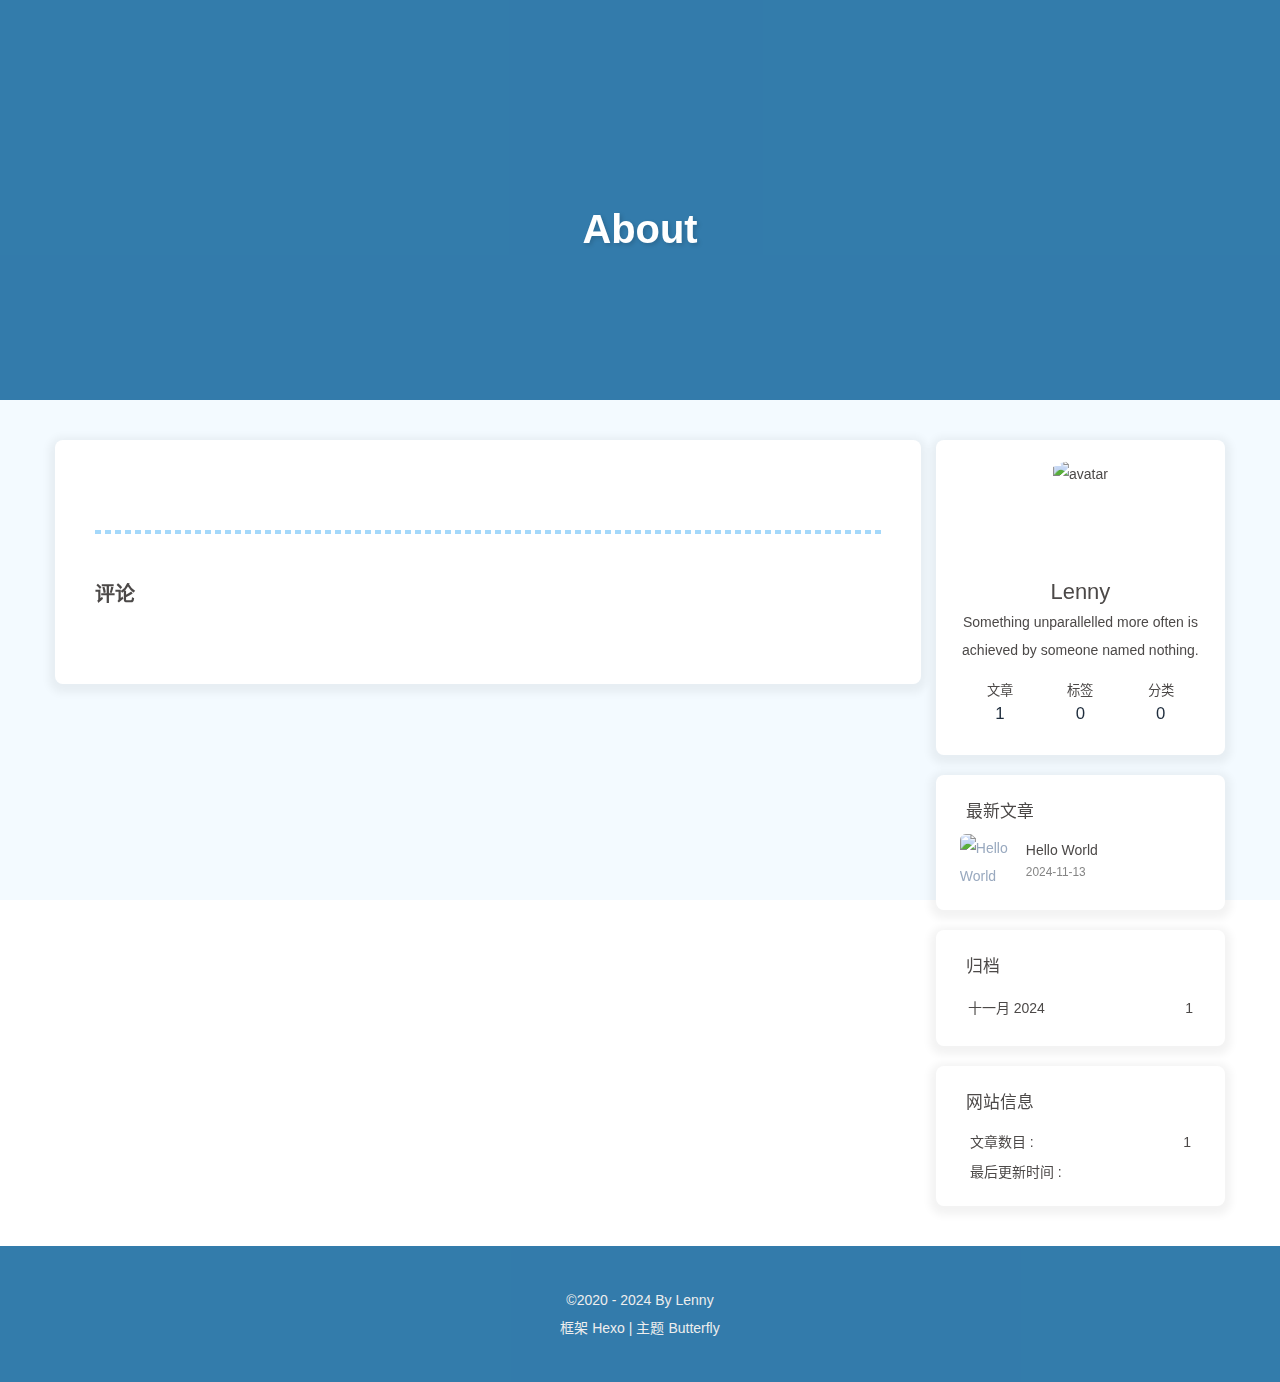
==== about/index.html @ 35378932 "Site updated: 2024-11-13 17:16:41" ====
<!DOCTYPE html><html lang="zh-CN" data-theme="light"><head><meta charset="UTF-8"><meta http-equiv="X-UA-Compatible" content="IE=edge"><meta name="viewport" content="width=device-width, initial-scale=1.0,viewport-fit=cover"><title>About | Lenny 的 博客</title><meta name="author" content="Lenny"><meta name="copyright" content="Lenny"><meta name="format-detection" content="telephone=no"><meta name="theme-color" content="#ffffff"><meta name="description" content="Something unparallelled more often is achieved by someone named nothing.">
<meta property="og:type" content="website">
<meta property="og:title" content="About">
<meta property="og:url" content="https://lennylzy.github.io/about/index.html">
<meta property="og:site_name" content="Lenny 的 博客">
<meta property="og:description" content="Something unparallelled more often is achieved by someone named nothing.">
<meta property="og:locale" content="zh_CN">
<meta property="og:image" content="https://lennylzy.github.io/assets/banner.png">
<meta property="article:published_time" content="2023-07-09T06:47:13.000Z">
<meta property="article:modified_time" content="2023-07-17T06:09:31.684Z">
<meta property="article:author" content="Lenny">
<meta name="twitter:card" content="summary">
<meta name="twitter:image" content="https://lennylzy.github.io/assets/banner.png"><link rel="shortcut icon" href="/assets/avatar.jpg"><link rel="canonical" href="https://lennylzy.github.io/about/index.html"><link rel="preconnect" href="//cdn.jsdelivr.net"/><link rel="stylesheet" href="/css/index.css"><link rel="stylesheet" href="https://cdn.jsdelivr.net/npm/@fortawesome/fontawesome-free/css/all.min.css"><script>
    (() => {
      
    const saveToLocal = {
      set: (key, value, ttl) => {
        if (!ttl) return
        const expiry = Date.now() + ttl * 86400000
        localStorage.setItem(key, JSON.stringify({ value, expiry }))
      },
      get: key => {
        const itemStr = localStorage.getItem(key)
        if (!itemStr) return undefined
        const { value, expiry } = JSON.parse(itemStr)
        if (Date.now() > expiry) {
          localStorage.removeItem(key)
          return undefined
        }
        return value
      }
    }

    window.btf = {
      saveToLocal,
      getScript: (url, attr = {}) => new Promise((resolve, reject) => {
        const script = document.createElement('script')
        script.src = url
        script.async = true
        Object.entries(attr).forEach(([key, val]) => script.setAttribute(key, val))
        script.onload = script.onreadystatechange = () => {
          if (!script.readyState || /loaded|complete/.test(script.readyState)) resolve()
        }
        script.onerror = reject
        document.head.appendChild(script)
      }),
      getCSS: (url, id) => new Promise((resolve, reject) => {
        const link = document.createElement('link')
        link.rel = 'stylesheet'
        link.href = url
        if (id) link.id = id
        link.onload = link.onreadystatechange = () => {
          if (!link.readyState || /loaded|complete/.test(link.readyState)) resolve()
        }
        link.onerror = reject
        document.head.appendChild(link)
      }),
      addGlobalFn: (key, fn, name = false, parent = window) => {
        if (!false && key.startsWith('pjax')) return
        const globalFn = parent.globalFn || {}
        globalFn[key] = globalFn[key] || {}
        globalFn[key][name || Object.keys(globalFn[key]).length] = fn
        parent.globalFn = globalFn
      }
    }
  
      
      const activateDarkMode = () => {
        document.documentElement.setAttribute('data-theme', 'dark')
        if (document.querySelector('meta[name="theme-color"]') !== null) {
          document.querySelector('meta[name="theme-color"]').setAttribute('content', '#0d0d0d')
        }
      }
      const activateLightMode = () => {
        document.documentElement.setAttribute('data-theme', 'light')
        if (document.querySelector('meta[name="theme-color"]') !== null) {
          document.querySelector('meta[name="theme-color"]').setAttribute('content', '#ffffff')
        }
      }

      btf.activateDarkMode = activateDarkMode
      btf.activateLightMode = activateLightMode

      const theme = saveToLocal.get('theme')
    
          theme === 'dark' ? activateDarkMode() : theme === 'light' ? activateLightMode() : null
        
      
      const asideStatus = saveToLocal.get('aside-status')
      if (asideStatus !== undefined) {
        document.documentElement.classList.toggle('hide-aside', asideStatus === 'hide')
      }
    
      
    const detectApple = () => {
      if (/iPad|iPhone|iPod|Macintosh/.test(navigator.userAgent)) {
        document.documentElement.classList.add('apple')
      }
    }
    detectApple()
  
    })()
  </script><script>const GLOBAL_CONFIG = {
  root: '/',
  algolia: undefined,
  localSearch: undefined,
  translate: undefined,
  highlight: {"plugin":"highlight.js","highlightCopy":true,"highlightLang":true,"highlightHeightLimit":false,"highlightFullpage":false,"highlightMacStyle":false},
  copy: {
    success: '复制成功',
    error: '复制失败',
    noSupport: '浏览器不支持'
  },
  relativeDate: {
    homepage: false,
    post: false
  },
  runtime: '',
  dateSuffix: {
    just: '刚刚',
    min: '分钟前',
    hour: '小时前',
    day: '天前',
    month: '个月前'
  },
  copyright: undefined,
  lightbox: 'null',
  Snackbar: undefined,
  infinitegrid: {
    js: 'https://cdn.jsdelivr.net/npm/@egjs/infinitegrid/dist/infinitegrid.min.js',
    buttonText: '加载更多'
  },
  isPhotoFigcaption: false,
  islazyload: false,
  isAnchor: false,
  percent: {
    toc: true,
    rightside: false,
  },
  autoDarkmode: false
}</script><script id="config-diff">var GLOBAL_CONFIG_SITE = {
  title: 'About',
  isPost: false,
  isHome: false,
  isHighlightShrink: false,
  isToc: false,
  isShuoshuo: false
}</script><link rel="stylesheet" href="/self/duotone.css"><meta name="generator" content="Hexo 7.3.0"></head><body><div id="web_bg" style="background-color: #f3faff;"></div><div id="sidebar"><div id="menu-mask"></div><div id="sidebar-menus"><div class="avatar-img text-center"><img src="/assets/avatar.jpg" onerror="onerror=null;src='/img/friend_404.gif'" alt="avatar"/></div><div class="site-data text-center"><a href="/archives/"><div class="headline">文章</div><div class="length-num">1</div></a><a href="/tags/"><div class="headline">标签</div><div class="length-num">0</div></a><a href="/categories/"><div class="headline">分类</div><div class="length-num">0</div></a></div><div class="menus_items"><div class="menus_item"><a class="site-page" href="/"><i class="fa-fw fas fa-home"></i><span> 首页</span></a></div><div class="menus_item"><a class="site-page" href="/archives/"><i class="fa-fw fas fa-archive"></i><span> 归档</span></a></div><div class="menus_item"><a class="site-page" href="/tags/"><i class="fa-fw fas fa-tags"></i><span> 标签</span></a></div><div class="menus_item"><a class="site-page" href="/categories/"><i class="fa-fw fas fa-folder-open"></i><span> 分类</span></a></div><div class="menus_item"><a class="site-page" href="/about/"><i class="fa-fw fas fa-heart"></i><span> 关于</span></a></div></div></div></div><div class="page" id="body-wrap"><header class="not-home-page" id="page-header" style="background-image: url(/assets/banner.png);"><nav id="nav"><span id="blog-info"><a class="nav-site-title" href="/"><span class="site-name">Lenny 的 博客</span></a></span><div id="menus"><div class="menus_items"><div class="menus_item"><a class="site-page" href="/"><i class="fa-fw fas fa-home"></i><span> 首页</span></a></div><div class="menus_item"><a class="site-page" href="/archives/"><i class="fa-fw fas fa-archive"></i><span> 归档</span></a></div><div class="menus_item"><a class="site-page" href="/tags/"><i class="fa-fw fas fa-tags"></i><span> 标签</span></a></div><div class="menus_item"><a class="site-page" href="/categories/"><i class="fa-fw fas fa-folder-open"></i><span> 分类</span></a></div><div class="menus_item"><a class="site-page" href="/about/"><i class="fa-fw fas fa-heart"></i><span> 关于</span></a></div></div><div id="toggle-menu"><span class="site-page"><i class="fas fa-bars fa-fw"></i></span></div></div></nav><div id="page-site-info"><h1 id="site-title">About</h1></div></header><main class="layout" id="content-inner"><div id="page"><div class="container" id="article-container"></div><hr class="custom-hr"/><div id="post-comment"><div class="comment-head"><div class="comment-headline"><i class="fas fa-comments fa-fw"></i><span> 评论</span></div></div><div class="comment-wrap"><div><div class="vcomment" id="vcomment"></div></div></div></div></div><div class="aside-content" id="aside-content"><div class="card-widget card-info text-center"><div class="avatar-img"><img src="/assets/avatar.jpg" onerror="this.onerror=null;this.src='/img/friend_404.gif'" alt="avatar"/></div><div class="author-info-name">Lenny</div><div class="author-info-description">Something unparallelled more often is achieved by someone named nothing.</div><div class="site-data"><a href="/archives/"><div class="headline">文章</div><div class="length-num">1</div></a><a href="/tags/"><div class="headline">标签</div><div class="length-num">0</div></a><a href="/categories/"><div class="headline">分类</div><div class="length-num">0</div></a></div></div><div class="sticky_layout"><div class="card-widget card-recent-post"><div class="item-headline"><i class="fas fa-history"></i><span>最新文章</span></div><div class="aside-list"><div class="aside-list-item"><a class="thumbnail" href="/posts/uncategorized/hello-world/" title="Hello World"><img src="/assets/banner.png" onerror="this.onerror=null;this.src='/img/404.jpg'" alt="Hello World"/></a><div class="content"><a class="title" href="/posts/uncategorized/hello-world/" title="Hello World">Hello World</a><time datetime="2024-11-13T08:46:18.685Z" title="发表于 2024-11-13 16:46:18">2024-11-13</time></div></div></div></div><div class="card-widget card-archives">
    <div class="item-headline">
      <i class="fas fa-archive"></i>
      <span>归档</span>
      
    </div>
    <ul class="card-archive-list">
  
      <li class="card-archive-list-item">
        <a class="card-archive-list-link" href="/archives/2024/11/">
          <span class="card-archive-list-date">十一月 2024</span>
          <span class="card-archive-list-count">1</span>
        </a>
      </li>
    </ul></div><div class="card-widget card-webinfo"><div class="item-headline"><i class="fas fa-chart-line"></i><span>网站信息</span></div><div class="webinfo"><div class="webinfo-item"><div class="item-name">文章数目 :</div><div class="item-count">1</div></div><div class="webinfo-item"><div class="item-name">最后更新时间 :</div><div class="item-count" id="last-push-date" data-lastPushDate="2024-11-13T09:16:35.822Z"><i class="fa-solid fa-spinner fa-spin"></i></div></div></div></div></div></div></main><footer id="footer" style="background-image: url(/assets/banner.png);"><div id="footer-wrap"><div class="copyright">&copy;2020 - 2024 By Lenny</div><div class="framework-info"><span>框架 </span><a target="_blank" rel="noopener" href="https://hexo.io">Hexo</a><span class="footer-separator">|</span><span>主题 </span><a target="_blank" rel="noopener" href="https://github.com/jerryc127/hexo-theme-butterfly">Butterfly</a></div></div></footer></div><div id="rightside"><div id="rightside-config-hide"><button id="darkmode" type="button" title="日间和夜间模式切换"><i class="fas fa-adjust"></i></button><button id="hide-aside-btn" type="button" title="单栏和双栏切换"><i class="fas fa-arrows-alt-h"></i></button></div><div id="rightside-config-show"><button id="rightside-config" type="button" title="设置"><i class="fas fa-cog fa-spin"></i></button><a id="to_comment" href="#post-comment" title="前往评论"><i class="fas fa-comments"></i></a><button id="go-up" type="button" title="回到顶部"><span class="scroll-percent"></span><i class="fas fa-arrow-up"></i></button></div></div><div><script src="/js/utils.js"></script><script src="/js/main.js"></script><div class="js-pjax"><script>(() => {
  const isShuoshuo = GLOBAL_CONFIG_SITE.isShuoshuo
  const option = null

  const initValine = (el, path) => {
    if (isShuoshuo) {
      window.shuoshuoComment.destroyValine = () => {
        if (el.children.length) {
          el.innerHTML = ''
          el.classList.add('no-comment')
        }
      }
    }

    const valineConfig = {
      el: '#vcomment',
      appId: 'XA67NevY6SBdgwXQrghbtX6v-MdYXbMMI',
      appKey: 'totLUyGHWLkvH9wcfFXY9CRm',
      avatar: 'monsterid',
      serverURLs: 'https://xa67nevy.api.lncldglobal.com',
      emojiMaps: "",
      visitor: false,
      ...option,
      path: isShuoshuo ? path : (option && option.path) || window.location.pathname
    }

    new Valine(valineConfig)
  }

  const loadValine = async (el, path) => {
    if (typeof Valine === 'function') {
      initValine(el, path)
    } else {
      await btf.getScript('https://cdn.jsdelivr.net/npm/valine/dist/Valine.min.js')
      initValine(el, path)
    }
  }

  if (isShuoshuo) {
    'Valine' === 'Valine'
      ? window.shuoshuoComment = { loadComment: loadValine }
      : window.loadOtherComment = loadValine
    return
  }

  if ('Valine' === 'Valine' || !true) {
    if (true) btf.loadComment(document.getElementById('vcomment'),loadValine)
    else setTimeout(loadValine, 0)
  } else {
    window.loadOtherComment = loadValine
  }
})()</script></div><script id="canvas_nest" defer="defer" color="0,0,255" opacity="0.7" zIndex="-1" count="99" mobile="false" src="https://cdn.jsdelivr.net/npm/butterfly-extsrc/dist/canvas-nest.min.js"></script></div></body></html>
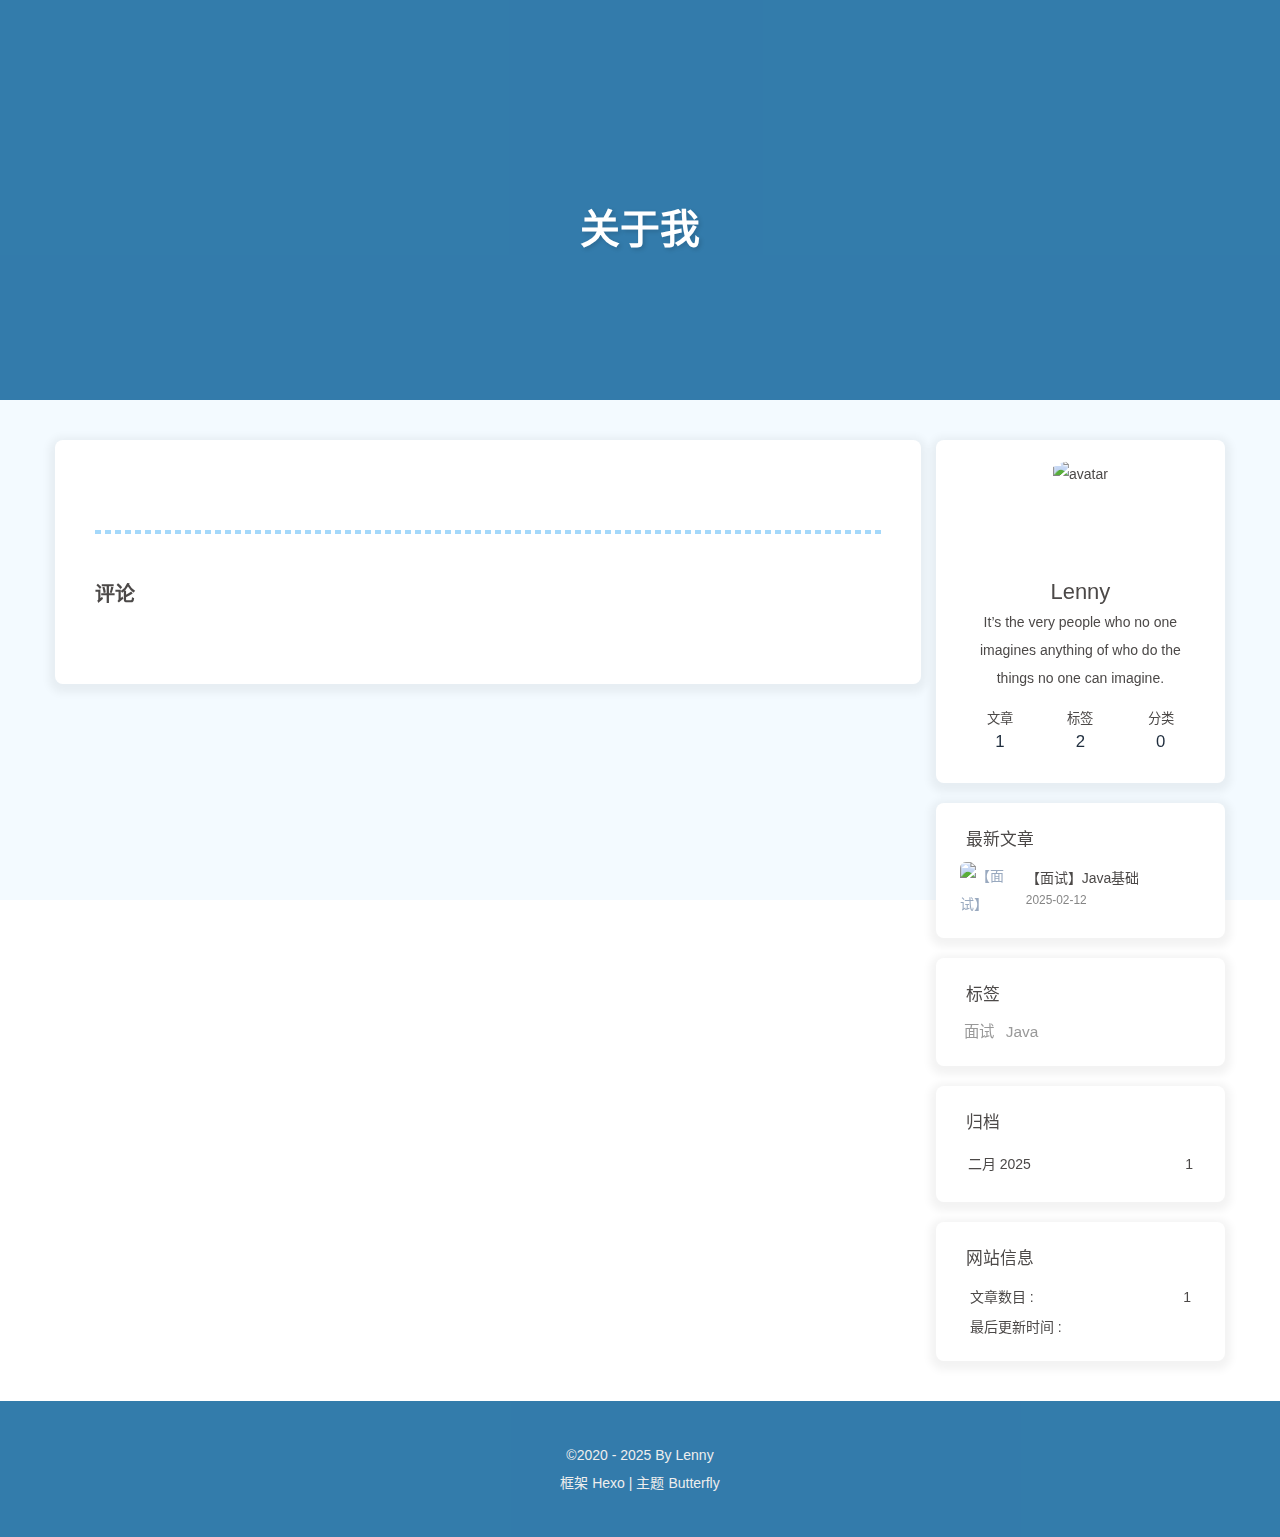
==== commit afe38474: "Site updated: 2025-02-12 11:05:40" ====
--- a/about/index.html
+++ b/about/index.html
@@ -1,13 +1,13 @@
-<!DOCTYPE html><html lang="zh-CN" data-theme="light"><head><meta charset="UTF-8"><meta http-equiv="X-UA-Compatible" content="IE=edge"><meta name="viewport" content="width=device-width, initial-scale=1.0,viewport-fit=cover"><title>About | Lenny 的 博客</title><meta name="author" content="Lenny"><meta name="copyright" content="Lenny"><meta name="format-detection" content="telephone=no"><meta name="theme-color" content="#ffffff"><meta name="description" content="Something unparallelled more often is achieved by someone named nothing.">
+<!DOCTYPE html><html lang="zh-CN" data-theme="light"><head><meta charset="UTF-8"><meta http-equiv="X-UA-Compatible" content="IE=edge"><meta name="viewport" content="width=device-width, initial-scale=1.0,viewport-fit=cover"><title>关于我 | Lenny 的 博客</title><meta name="author" content="Lenny"><meta name="copyright" content="Lenny"><meta name="format-detection" content="telephone=no"><meta name="theme-color" content="#ffffff"><meta name="description" content="It’s the very people who no one imagines anything of who do the things no one can imagine.">
 <meta property="og:type" content="website">
-<meta property="og:title" content="About">
+<meta property="og:title" content="关于我">
 <meta property="og:url" content="https://lennylzy.github.io/about/index.html">
 <meta property="og:site_name" content="Lenny 的 博客">
-<meta property="og:description" content="Something unparallelled more often is achieved by someone named nothing.">
+<meta property="og:description" content="It’s the very people who no one imagines anything of who do the things no one can imagine.">
 <meta property="og:locale" content="zh_CN">
 <meta property="og:image" content="https://lennylzy.github.io/assets/banner.png">
 <meta property="article:published_time" content="2023-07-09T06:47:13.000Z">
-<meta property="article:modified_time" content="2023-07-17T06:09:31.684Z">
+<meta property="article:modified_time" content="2025-01-14T08:50:39.184Z">
 <meta property="article:author" content="Lenny">
 <meta name="twitter:card" content="summary">
 <meta name="twitter:image" content="https://lennylzy.github.io/assets/banner.png"><link rel="shortcut icon" href="/assets/avatar.jpg"><link rel="canonical" href="https://lennylzy.github.io/about/index.html"><link rel="preconnect" href="//cdn.jsdelivr.net"/><link rel="stylesheet" href="/css/index.css"><link rel="stylesheet" href="https://cdn.jsdelivr.net/npm/@fortawesome/fontawesome-free/css/all.min.css"><script>
@@ -103,7 +103,7 @@
   </script><script>const GLOBAL_CONFIG = {
   root: '/',
   algolia: undefined,
-  localSearch: undefined,
+  localSearch: {"path":"/search.xml","preload":false,"top_n_per_article":1,"unescape":false,"languages":{"hits_empty":"未找到符合您查询的内容：${query}","hits_stats":"共找到 ${hits} 篇文章"}},
   translate: undefined,
   highlight: {"plugin":"highlight.js","highlightCopy":true,"highlightLang":true,"highlightHeightLimit":false,"highlightFullpage":false,"highlightMacStyle":false},
   copy: {
@@ -139,13 +139,13 @@
   },
   autoDarkmode: false
 }</script><script id="config-diff">var GLOBAL_CONFIG_SITE = {
-  title: 'About',
+  title: '关于我',
   isPost: false,
   isHome: false,
   isHighlightShrink: false,
   isToc: false,
   isShuoshuo: false
-}</script><link rel="stylesheet" href="/self/duotone.css"><meta name="generator" content="Hexo 7.3.0"></head><body><div id="web_bg" style="background-color: #f3faff;"></div><div id="sidebar"><div id="menu-mask"></div><div id="sidebar-menus"><div class="avatar-img text-center"><img src="/assets/avatar.jpg" onerror="onerror=null;src='/img/friend_404.gif'" alt="avatar"/></div><div class="site-data text-center"><a href="/archives/"><div class="headline">文章</div><div class="length-num">1</div></a><a href="/tags/"><div class="headline">标签</div><div class="length-num">0</div></a><a href="/categories/"><div class="headline">分类</div><div class="length-num">0</div></a></div><div class="menus_items"><div class="menus_item"><a class="site-page" href="/"><i class="fa-fw fas fa-home"></i><span> 首页</span></a></div><div class="menus_item"><a class="site-page" href="/archives/"><i class="fa-fw fas fa-archive"></i><span> 归档</span></a></div><div class="menus_item"><a class="site-page" href="/tags/"><i class="fa-fw fas fa-tags"></i><span> 标签</span></a></div><div class="menus_item"><a class="site-page" href="/categories/"><i class="fa-fw fas fa-folder-open"></i><span> 分类</span></a></div><div class="menus_item"><a class="site-page" href="/about/"><i class="fa-fw fas fa-heart"></i><span> 关于</span></a></div></div></div></div><div class="page" id="body-wrap"><header class="not-home-page" id="page-header" style="background-image: url(/assets/banner.png);"><nav id="nav"><span id="blog-info"><a class="nav-site-title" href="/"><span class="site-name">Lenny 的 博客</span></a></span><div id="menus"><div class="menus_items"><div class="menus_item"><a class="site-page" href="/"><i class="fa-fw fas fa-home"></i><span> 首页</span></a></div><div class="menus_item"><a class="site-page" href="/archives/"><i class="fa-fw fas fa-archive"></i><span> 归档</span></a></div><div class="menus_item"><a class="site-page" href="/tags/"><i class="fa-fw fas fa-tags"></i><span> 标签</span></a></div><div class="menus_item"><a class="site-page" href="/categories/"><i class="fa-fw fas fa-folder-open"></i><span> 分类</span></a></div><div class="menus_item"><a class="site-page" href="/about/"><i class="fa-fw fas fa-heart"></i><span> 关于</span></a></div></div><div id="toggle-menu"><span class="site-page"><i class="fas fa-bars fa-fw"></i></span></div></div></nav><div id="page-site-info"><h1 id="site-title">About</h1></div></header><main class="layout" id="content-inner"><div id="page"><div class="container" id="article-container"></div><hr class="custom-hr"/><div id="post-comment"><div class="comment-head"><div class="comment-headline"><i class="fas fa-comments fa-fw"></i><span> 评论</span></div></div><div class="comment-wrap"><div><div class="vcomment" id="vcomment"></div></div></div></div></div><div class="aside-content" id="aside-content"><div class="card-widget card-info text-center"><div class="avatar-img"><img src="/assets/avatar.jpg" onerror="this.onerror=null;this.src='/img/friend_404.gif'" alt="avatar"/></div><div class="author-info-name">Lenny</div><div class="author-info-description">Something unparallelled more often is achieved by someone named nothing.</div><div class="site-data"><a href="/archives/"><div class="headline">文章</div><div class="length-num">1</div></a><a href="/tags/"><div class="headline">标签</div><div class="length-num">0</div></a><a href="/categories/"><div class="headline">分类</div><div class="length-num">0</div></a></div></div><div class="sticky_layout"><div class="card-widget card-recent-post"><div class="item-headline"><i class="fas fa-history"></i><span>最新文章</span></div><div class="aside-list"><div class="aside-list-item"><a class="thumbnail" href="/posts/uncategorized/hello-world/" title="Hello World"><img src="/assets/banner.png" onerror="this.onerror=null;this.src='/img/404.jpg'" alt="Hello World"/></a><div class="content"><a class="title" href="/posts/uncategorized/hello-world/" title="Hello World">Hello World</a><time datetime="2024-11-13T08:46:18.685Z" title="发表于 2024-11-13 16:46:18">2024-11-13</time></div></div></div></div><div class="card-widget card-archives">
+}</script><link rel="stylesheet" href="/self/duotone.css"><meta name="generator" content="Hexo 7.3.0"></head><body><div id="web_bg" style="background-color: #f3faff;"></div><div id="sidebar"><div id="menu-mask"></div><div id="sidebar-menus"><div class="avatar-img text-center"><img src="/assets/avatar.jpg" onerror="onerror=null;src='/img/friend_404.gif'" alt="avatar"/></div><div class="site-data text-center"><a href="/archives/"><div class="headline">文章</div><div class="length-num">1</div></a><a href="/tags/"><div class="headline">标签</div><div class="length-num">2</div></a><a href="/categories/"><div class="headline">分类</div><div class="length-num">0</div></a></div><div class="menus_items"><div class="menus_item"><a class="site-page" href="/"><i class="fa-fw fas fa-home"></i><span> 首页</span></a></div><div class="menus_item"><a class="site-page" href="/archives/"><i class="fa-fw fas fa-archive"></i><span> 归档</span></a></div><div class="menus_item"><a class="site-page" href="/tags/"><i class="fa-fw fas fa-tags"></i><span> 标签</span></a></div><div class="menus_item"><a class="site-page" href="/categories/"><i class="fa-fw fas fa-folder-open"></i><span> 分类</span></a></div><div class="menus_item"><a class="site-page" href="/about/"><i class="fa-fw fas fa-heart"></i><span> 关于</span></a></div></div></div></div><div class="page" id="body-wrap"><header class="not-home-page" id="page-header" style="background-image: url(/assets/banner.png);"><nav id="nav"><span id="blog-info"><a class="nav-site-title" href="/"><span class="site-name">Lenny 的 博客</span></a></span><div id="menus"><div id="search-button"><span class="site-page social-icon search"><i class="fas fa-search fa-fw"></i><span> 搜索</span></span></div><div class="menus_items"><div class="menus_item"><a class="site-page" href="/"><i class="fa-fw fas fa-home"></i><span> 首页</span></a></div><div class="menus_item"><a class="site-page" href="/archives/"><i class="fa-fw fas fa-archive"></i><span> 归档</span></a></div><div class="menus_item"><a class="site-page" href="/tags/"><i class="fa-fw fas fa-tags"></i><span> 标签</span></a></div><div class="menus_item"><a class="site-page" href="/categories/"><i class="fa-fw fas fa-folder-open"></i><span> 分类</span></a></div><div class="menus_item"><a class="site-page" href="/about/"><i class="fa-fw fas fa-heart"></i><span> 关于</span></a></div></div><div id="toggle-menu"><span class="site-page"><i class="fas fa-bars fa-fw"></i></span></div></div></nav><div id="page-site-info"><h1 id="site-title">关于我</h1></div></header><main class="layout" id="content-inner"><div id="page"><div class="container" id="article-container"></div><hr class="custom-hr"/><div id="post-comment"><div class="comment-head"><div class="comment-headline"><i class="fas fa-comments fa-fw"></i><span> 评论</span></div></div><div class="comment-wrap"><div><div class="vcomment" id="vcomment"></div></div></div></div></div><div class="aside-content" id="aside-content"><div class="card-widget card-info text-center"><div class="avatar-img"><img src="/assets/avatar.jpg" onerror="this.onerror=null;this.src='/img/friend_404.gif'" alt="avatar"/></div><div class="author-info-name">Lenny</div><div class="author-info-description">It’s the very people who no one imagines anything of who do the things no one can imagine.</div><div class="site-data"><a href="/archives/"><div class="headline">文章</div><div class="length-num">1</div></a><a href="/tags/"><div class="headline">标签</div><div class="length-num">2</div></a><a href="/categories/"><div class="headline">分类</div><div class="length-num">0</div></a></div></div><div class="sticky_layout"><div class="card-widget card-recent-post"><div class="item-headline"><i class="fas fa-history"></i><span>最新文章</span></div><div class="aside-list"><div class="aside-list-item"><a class="thumbnail" href="/posts/uncategorized/%E3%80%90%E9%9D%A2%E8%AF%95%E3%80%91Java%E5%9F%BA%E7%A1%80/" title="【面试】Java基础"><img src="/assets/banner.png" onerror="this.onerror=null;this.src='/img/404.jpg'" alt="【面试】Java基础"/></a><div class="content"><a class="title" href="/posts/uncategorized/%E3%80%90%E9%9D%A2%E8%AF%95%E3%80%91Java%E5%9F%BA%E7%A1%80/" title="【面试】Java基础">【面试】Java基础</a><time datetime="2025-02-12T01:17:17.000Z" title="发表于 2025-02-12 09:17:17">2025-02-12</time></div></div></div></div><div class="card-widget card-tags"><div class="item-headline"><i class="fas fa-tags"></i><span>标签</span></div><div class="card-tag-cloud"><a href="/tags/%E9%9D%A2%E8%AF%95/" style="font-size: 1.1em; color: #999">面试</a> <a href="/tags/Java/" style="font-size: 1.1em; color: #999">Java</a></div></div><div class="card-widget card-archives">
     <div class="item-headline">
       <i class="fas fa-archive"></i>
       <span>归档</span>
@@ -154,12 +154,26 @@
     <ul class="card-archive-list">
   
       <li class="card-archive-list-item">
-        <a class="card-archive-list-link" href="/archives/2024/11/">
-          <span class="card-archive-list-date">十一月 2024</span>
+        <a class="card-archive-list-link" href="/archives/2025/02/">
+          <span class="card-archive-list-date">二月 2025</span>
           <span class="card-archive-list-count">1</span>
         </a>
       </li>
-    </ul></div><div class="card-widget card-webinfo"><div class="item-headline"><i class="fas fa-chart-line"></i><span>网站信息</span></div><div class="webinfo"><div class="webinfo-item"><div class="item-name">文章数目 :</div><div class="item-count">1</div></div><div class="webinfo-item"><div class="item-name">最后更新时间 :</div><div class="item-count" id="last-push-date" data-lastPushDate="2024-11-13T09:16:35.822Z"><i class="fa-solid fa-spinner fa-spin"></i></div></div></div></div></div></div></main><footer id="footer" style="background-image: url(/assets/banner.png);"><div id="footer-wrap"><div class="copyright">&copy;2020 - 2024 By Lenny</div><div class="framework-info"><span>框架 </span><a target="_blank" rel="noopener" href="https://hexo.io">Hexo</a><span class="footer-separator">|</span><span>主题 </span><a target="_blank" rel="noopener" href="https://github.com/jerryc127/hexo-theme-butterfly">Butterfly</a></div></div></footer></div><div id="rightside"><div id="rightside-config-hide"><button id="darkmode" type="button" title="日间和夜间模式切换"><i class="fas fa-adjust"></i></button><button id="hide-aside-btn" type="button" title="单栏和双栏切换"><i class="fas fa-arrows-alt-h"></i></button></div><div id="rightside-config-show"><button id="rightside-config" type="button" title="设置"><i class="fas fa-cog fa-spin"></i></button><a id="to_comment" href="#post-comment" title="前往评论"><i class="fas fa-comments"></i></a><button id="go-up" type="button" title="回到顶部"><span class="scroll-percent"></span><i class="fas fa-arrow-up"></i></button></div></div><div><script src="/js/utils.js"></script><script src="/js/main.js"></script><div class="js-pjax"><script>(() => {
+    </ul></div><div class="card-widget card-webinfo"><div class="item-headline"><i class="fas fa-chart-line"></i><span>网站信息</span></div><div class="webinfo"><div class="webinfo-item"><div class="item-name">文章数目 :</div><div class="item-count">1</div></div><div class="webinfo-item"><div class="item-name">最后更新时间 :</div><div class="item-count" id="last-push-date" data-lastPushDate="2025-02-12T03:05:39.582Z"><i class="fa-solid fa-spinner fa-spin"></i></div></div></div></div></div></div></main><footer id="footer" style="background-image: url(/assets/banner.png);"><div id="footer-wrap"><div class="copyright">&copy;2020 - 2025 By Lenny</div><div class="framework-info"><span>框架 </span><a target="_blank" rel="noopener" href="https://hexo.io">Hexo</a><span class="footer-separator">|</span><span>主题 </span><a target="_blank" rel="noopener" href="https://github.com/jerryc127/hexo-theme-butterfly">Butterfly</a></div></div></footer></div><div id="rightside"><div id="rightside-config-hide"><button id="darkmode" type="button" title="日间和夜间模式切换"><i class="fas fa-adjust"></i></button><button id="hide-aside-btn" type="button" title="单栏和双栏切换"><i class="fas fa-arrows-alt-h"></i></button></div><div id="rightside-config-show"><button id="rightside-config" type="button" title="设置"><i class="fas fa-cog fa-spin"></i></button><a id="to_comment" href="#post-comment" title="前往评论"><i class="fas fa-comments"></i></a><button id="go-up" type="button" title="回到顶部"><span class="scroll-percent"></span><i class="fas fa-arrow-up"></i></button></div></div><div><script src="/js/utils.js"></script><script src="/js/main.js"></script><div class="js-pjax"><script>(async () => {
+  const showKatex = () => {
+    document.querySelectorAll('#article-container .katex').forEach(el => el.classList.add('katex-show'))
+  }
+
+  if (!window.katex_js_css) {
+    window.katex_js_css = true
+    await btf.getCSS('https://cdn.jsdelivr.net/npm/katex/dist/katex.min.css')
+    if (false) {
+      await btf.getScript('https://cdn.jsdelivr.net/npm/katex/dist/contrib/copy-tex.min.js')
+    }
+  }
+
+  showKatex()
+})()</script><script>(() => {
   const isShuoshuo = GLOBAL_CONFIG_SITE.isShuoshuo
   const option = null
 
@@ -210,4 +224,4 @@
   } else {
     window.loadOtherComment = loadValine
   }
-})()</script></div><script id="canvas_nest" defer="defer" color="0,0,255" opacity="0.7" zIndex="-1" count="99" mobile="false" src="https://cdn.jsdelivr.net/npm/butterfly-extsrc/dist/canvas-nest.min.js"></script></div></body></html>+})()</script></div><script id="canvas_nest" defer="defer" color="0,0,255" opacity="0.7" zIndex="-1" count="99" mobile="false" src="https://cdn.jsdelivr.net/npm/butterfly-extsrc/dist/canvas-nest.min.js"></script><div id="local-search"><div class="search-dialog"><nav class="search-nav"><span class="search-dialog-title">搜索</span><span id="loading-status"></span><button class="search-close-button"><i class="fas fa-times"></i></button></nav><div class="text-center" id="loading-database"><i class="fas fa-spinner fa-pulse"></i><span>  数据加载中</span></div><div class="search-wrap"><div id="local-search-input"><div class="local-search-box"><input class="local-search-box--input" placeholder="搜索文章" type="text"/></div></div><hr/><div id="local-search-results"></div><div id="local-search-stats-wrap"></div></div></div><div id="search-mask"></div><script src="/js/search/local-search.js"></script></div></div></body></html>